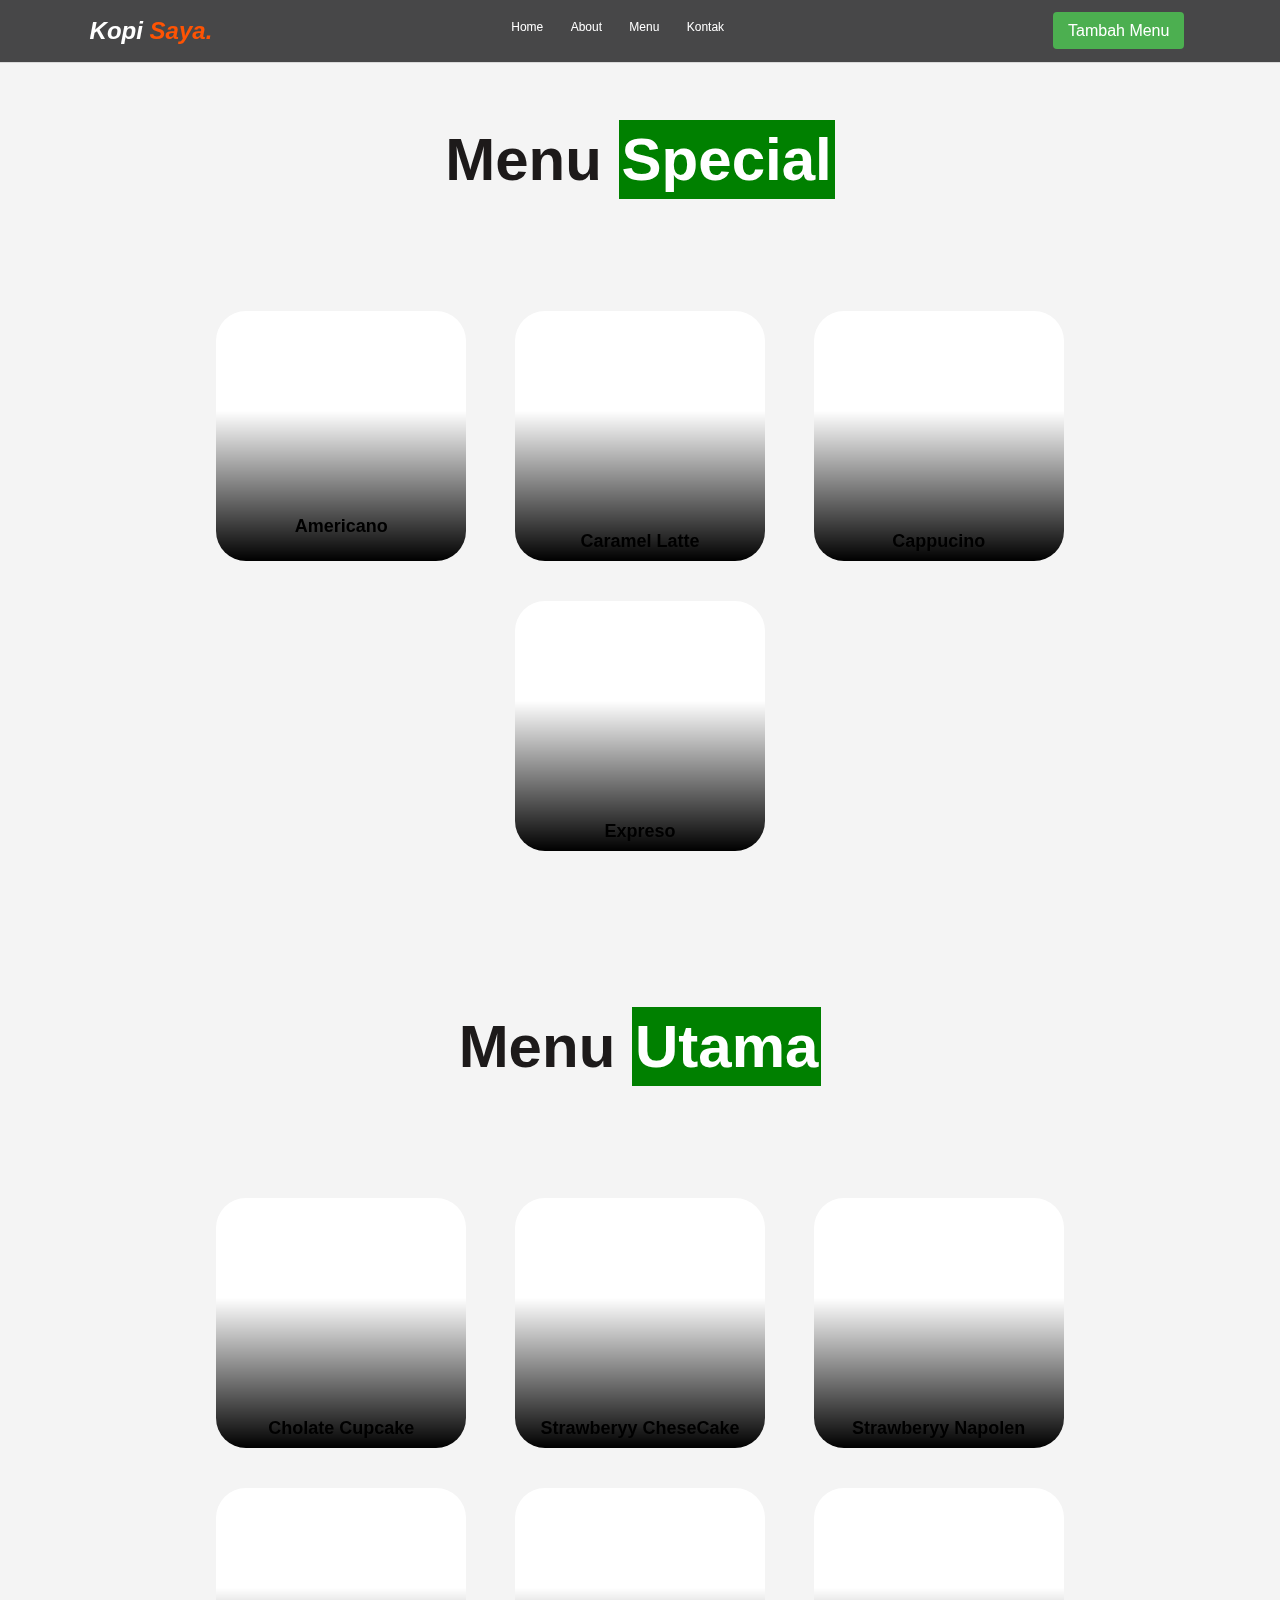
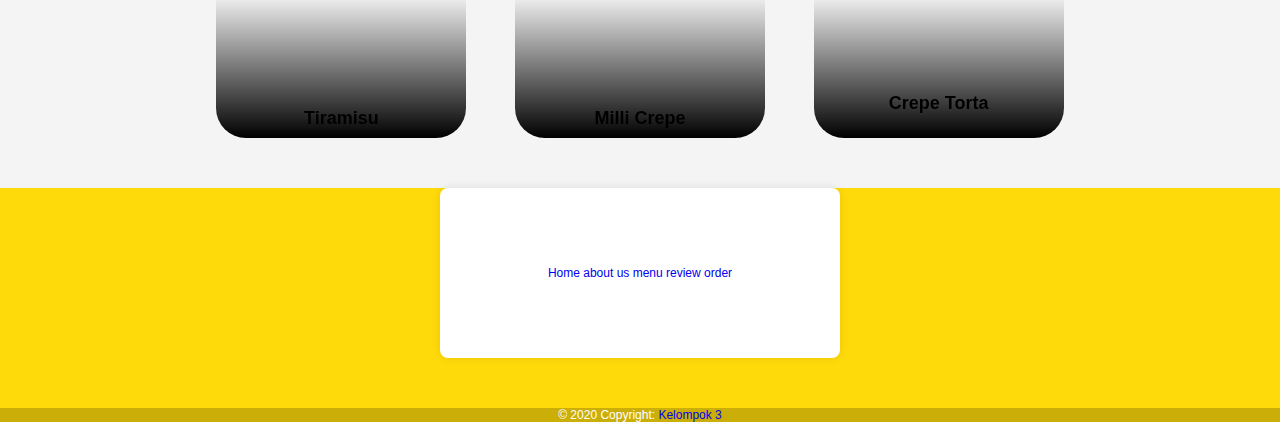
==== Implementasi UI&UX/menu.html @ 90f79f14 "update style css, menambah tampilan menu, dan menambah fitur tambahmenu" ====
<!DOCTYPE html>
<html lang="en">

<head>
    <meta charset="UTF-8">
    <meta http-equiv="X-UA-Compatible" content="IE=edge">
    <meta name="viewport" content="width=device-width, initial-scale=1.0">
    <title>Tubes</title>
    <link rel="stylesheet" href="css/style.css" />
    <link rel="stylesheet" href="fontawesome-free-6.1.1-web/css/all.css" />
    <link rel="stylesheet" href="fontawesome-free-6.1.1-web/css/brands.css" />

</head>

<body>
    <body>
        <!-- Navbar Start-->
 
            <nav class="navbar">
                <a class="navbar-logo">Kopi <span>Saya.</span></a>

                <div class="navbar-nav">
                    <a href="index.html">Home</a>
                    <a href="#about">About</a>
                    <a href="#menu">Menu</a>
                    <a href="#contact">Kontak</a>
                </div>

                <div class="navbar-extra">
                    <a href="#" id="search"> <i data-feather="search"></i> </a>
                    <a href="#" id="shopping-cart"><i data-feather="shopping-cart"></i> </a>
                    <a href="#" id="hamburger-menu"><i data-feather="menu"></i> </a>
                    <a href="tambahmenu.html" class="btn-tambah-menu">Tambah Menu</a> 
                </div>
            </nav>

        <!-- Navbar End-->

    <!-- Home Section starts -->

    

    <!-- Home Section end -->



    <!-- Menu Card Section starts -->
    <section id="special" class="container-fluid">
        <div class="heading text-center">
            <h1>Menu <span>Special</span></h1>
        </div>
        <div class="card-container">
            <div class="card ">
                <img src="./img/Menu/Americano.jpg" alt=" ">
                <div class="con-text ">
                    <h2>Americano</h2>
                    <p>Iced Americano adalah minuman kopi yang menyegarkan, berani, dan lezat! Es americano merupakan salah satu minuman terbaik di musim panas
                        <button>
                            Rp.150000
                         </button>
                    </p>
                </div>

            </div>
            <div class="card ">
                <img src="./img/Menu/CaramelLatter.jpg" alt=" ">
                <div class="con-text ">
                    <h2>Caramel Latte</h2>
                    <p>Caramel latte adalah jenis minuman kopi yang mengandung espresso, susu, dan saus karamel.
                        <button>
                      Rp.12000
                    </button>
                    </p>
                </div>
            </div>

            <div class="card ">
                <img src="./img/Menu/cappucino.jpg" alt=" ">
                <div class="con-text ">
                    <h2>Cappucino</h2>
                    <p>Rasanya yang manis membuat jenis kopi ini mudah digemari dan bisa diterima oleh lidah semua orang
                        <button>
                       Rp.10000
                    </button>
                    </p>
                </div>
            </div>
            <div class="card ">
                <img src="./img/Menu/cafe-expreso.jpg" alt=" ">
                <div class="con-text ">
                    <h2>Expreso</h2>
                    <p> kopi yang dihasilkan dari proses penyeduhan kopi dengan tekanan dan suhu tinggi
                        <button>
                        Rp.13000
                    </button>
                    </p>
                </div>
            </div>
        </div>
    </section>


    <section id="utama" class="container-fluid">
        <div class="heading text-center">
            <h1>Menu <span>Utama</span></h1>
        </div>
        <div class="card-container">
            <div class="card ">
                <img src="./img/Menu/Cholate cupcake.jpg" alt=" ">
                <div class="con-text ">
                    <h2>Cholate Cupcake</h2>
                    <p>
                        <button>
                        Rp.16.000
                    </button>
                    </p>
                </div>
            </div>
            <div class="card ">
                <img src="./img/Menu/Strawberyy CheseCake.jpg" alt=" ">
                <div class="con-text ">
                    <h2>Strawberyy CheseCake</h2>
                    <p>
                        <button>
                        Rp.20.000
                    </button>
                    </p>
                </div>
            </div>
            <div class="card ">
                <img src="./img/Menu/Strawberyy Napolen.jpg" alt=" ">
                <div class="con-text ">
                    <h2>Strawberyy Napolen</h2>
                    <p>
                        <button>
                        Rp.25.000
                    </button>
                    </p>
                </div>
            </div>
            <div class="card ">
                <img src="./img/Menu/Tiramisu Layer Cake.jpg" alt=" ">
                <div class="con-text ">
                    <h2>Tiramisu</h2>
                    <p>
                       Rp.9000
                    </button>
                    </p>
                </div>
            </div>
            <div class="card ">
                <img src="./img/Menu/h o l l a.jfif" alt=" ">
                <div class="con-text ">
                    <h2>Milli Crepe</h2>
                    <p>
                        Rp.15.000
                    </button>
                    </p>
                </div>
            </div>
            <div class="card ">
                <img src="./img/Menu/Matcha crepe torta - a francia és japán csoda-süti - M Matcha.jfif" alt=" ">
                <div class="con-text ">
                    <h2>Crepe Torta</h2>
                    <p>Karedok adalah makanan khas Sunda yang mempunyai kemiripan dengan gado-gado. Karedok menyajikan berbagai sayuran dengan saus kacang tanah dengan kepedasan yang bisa menggugah selera..
                        <button>
                        Rp.13.000
                    </button>
                    </p>
                </div>
            </div>
        </div>
    </section>

    <!-- Menu Card Section end -->

    <!-- footer section start -->

    <!-- Remove the container if you want to extend the Footer to full width. -->
    <footer class="text-center text-lg-start text-white" style="background-color: hwb(51 4% 0%)">
        <!-- Grid container -->
        <div class="container p-4 pb-0">
            <!-- Section: Links -->
            <section class="">
                <!--Grid row-->
                <div class="row">


                    <hr class="w-100 clearfix d-md-none" />

                    <!-- Grid column -->
                    <div class="text-center" align="center">
                        </i>
                        <h1 class="text-uppercase mb-2 font-weight-bold">Link</h1>
                        <ul>
                            <a class="active" href="index.html">Home</a>
                            <a href="/about.html">about us</a>
                            <a href="/menu.html">menu</a>

                            <a href="review.html">review</a>
                            <a href="order.html">order</a>
                        </ul>
                    </div>
                    <!-- Grid column -->

                    <hr class="w-100 clearfix d-md-none" />

                    <!-- Grid column -->
                    <hr class="w-100 clearfix d-md-none" />

                    <!-- Grid column -->
                    <div class="col-md-3 col-lg-2 col-xl-2 mx-auto mt-3" align="center">
                        <h1 class="text-uppercase mb-4 font-weight-bold">Follow us</h1>

                        <!-- Facebook -->
                        <a class="btn btn-primary btn-floating m-1" style="background-color: #3b5998" href="#!" role="button"><i class="fab fa-facebook-f"></i
        ></a>

                        <!-- Twitter -->
                        <a class="btn btn-primary btn-floating m-1" style="background-color: #55acee" href="#!" role="button"><i class="fab fa-twitter"></i
        ></a>

                        <!-- Google -->
                        <a class="btn btn-primary btn-floating m-1" style="background-color: #dd4b39" href="#!" role="button"><i class="fab fa-google"></i
        ></a>

                        <!-- Instagram -->
                        <a class="btn btn-primary btn-floating m-1" style="background-color: #ac2bac" href="#!" role="button"><i class="fab fa-instagram"></i
        ></a>

                        <!-- Linkedin -->
                        <a class="btn btn-primary btn-floating m-1" style="background-color: #0082ca" href="#!" role="button"><i class="fab fa-linkedin-in"></i
        ></a>
                        <!-- Github -->
                        <a class="btn btn-primary btn-floating m-1" style="background-color: #333333" href="#!" role="button"><i class="fab fa-github"></i
        ></a>
                    </div>
                </div>
                <!--Grid row-->
            </section>
            <!-- Section: Links -->
        </div>
        <!-- Grid container -->

        <!-- Copyright -->
        <div class="" align="center" style="background-color: rgba(0, 0, 0, 0.2)">
            © 2020 Copyright:
            <a class="text-white" href="https://mdbootstrap.com/">Kelompok 3</a>
        </div>
        <!-- Copyright -->
    </footer>
    <!-- Footer -->
    <!-- Footer -->

    </div>
    <!-- End of .container -->
    <!-- footer section end -->
    <!-- custom js -->
    <script src="./file js/script.js"></script>
    <script src="./file js/jquary.js"></script>
</body>

</html>
---- Implementasi UI&UX/css/style.css ----
:root {
  --bg: #ffffff;
  --primary: #fe5303;
  --orange: #ff7800;
  --green: green;
  --black: black;
  --light-color: #666;
  --box-shadow: 0 .5rem 1.5rem rgba(0, 0, 0, .1);
  --border: .2rem solid rgba(0, 0, 0, .1);
  --outline: .1rem solid rgba(0, 0, 0, .1);
  --outline-hover: 2.rem solid var(var(--black))
}

* {
  margin: 0;
  padding: 0;
  box-sizing: border-box;
  outline: none;
  border: none;
  text-decoration: none;
}

body {
  font-family: "Roboto", sans-serif;
  background-color: var(--bg);
  color: #fff;
  min-height: 2000px;
}

.navbar {
  display: flex;
  justify-content: space-between;
  align-items: center;
  padding: 1.4rem 7%;
  background-color: rgba(27, 27, 29, 0.8);
  border-bottom: 1px solid #d9d9d9;
  position: fixed;
  top: 0;
  left: 0;
  right: 0;
  z-index: 9999;
}

.navbar .navbar-logo {
  font-size: 2rem;
  font-weight: 700;
  color: #fff;
  font-style: italic;
}

.navbar .navbar-logo span {
  color: var(--primary);
}

.navbar .navbar-nav a {
  color: #fff;
  display: inline-block;
  font-size: 1rem;
  margin: 0 1rem;
}

.navbar .navbar-nav a:hover {
  color: var(--primary);
}

.navbar .navbar-nav a::after {
  content: "";
  display: block;
  padding-bottom: 0.5rem;
  border-bottom: 0.1rem solid var(--primary);
  transform: scaleX(0);
  transition: 0.2s linear;
}

.navbar .navbar-nav a:hover::after {
  transform: scaleX(0.5);
}

.navbar .navbar-extra a {
  color: #fff;
  margin: 0 0.5rem;
}

.navbar .navbar-extra a:hover {
  color: var(--primary);
}

#hamburger-menu {
  display: none;
}

/* Tambahkan pada file style.css */
.btn-tambah-menu {
  background-color: #4caf50;
  color: #fff;
  padding: 10px 15px;
  border: none;
  border-radius: 4px;
  cursor: pointer;
  font-size: 16px;
  margin-left: 10px; /* Sesuaikan dengan kebutuhan */
}

.btn-tambah-menu:hover {
  background-color: #45a049;
}

/* Text */
.heading {
  text-align: center;
  padding: 10rem 0;
  padding-bottom: 3rem;
  font-size: 2.5rem;
  color: #1d1a1a;
}
.heading span {
  background: var(--green);
  color: #fff;
  display: inline-block;
  padding: 5px 3px;
  clip-path: inset(100% 0, 93% 50%, 100% 99%, 0% 100%, 7% 50%, 0% 0%);
}

.features .box-container {
  display: grid;
  grid-template-columns: repeat(auto-fit, minmax(20rem, 1fr));
  gap: 1rem;
}

.features .box-container .box {
  padding: 3rem 2rem;
  background: #fff;
  outline: var(--outline);
  outline-offset: -1rem;
  text-align: center;
  box-shadow: var(--box-shadow);
}

.features .box-container .box:hover {
  outline: var(--outline-hover);
  outline-offset: -0rem;
}

.features .box-container .box img {
  margin: -1rem 0;
  height: 8rem;
  width: 8rem;
}

.features .box-container .box h3 {
  font-size: 2.5rem;
  line-height: 1.8;
  color: var(--black);
}

.features .box-container .box p {
  font-size: 1rem;
  line-height: 1.8;
  color: var(--light-color);
  padding: 1rem 0;
}
/* end Text */


/*Hero Section Start*/
.hero {
  min-height: 100vh;
  display: flex;
  align-items: center;
  justify-content: space-between;
  background-image: url(../img/Hero.jpg);
  background-repeat: no-repeat;
  background-size: cover;
  background-position: center;
  position: relative;
}

.hero::after {
  content: "";
  display: block;
  position: absolute;
  width: 100%;
  height: 30%;
  bottom: 0;
  background: linear-gradient(
    0deg,
    rgb(27, 27, 29) 8%,
    rgba(255, 255, 255, 0) 50%
  );
}

.hero .content {
  padding: 1.4rem 7%;
  max-width: 120rem;
  padding-left: 41rem;
}

.hero .content h1 {
  font-size: 2em;
  color: #fff;
  color: #1b1b1d;
  text-shadow: 1px 1px 3px rgba(1, 1, 3, 0.5);
  line-height: 1.2;
}

.hero .content h1 span {
  color: var(--primary);
}

.hero .content p {
  font-size: 1.2rem;
  margin-top: 1.2;
  line-height: 1.4;
  font-weight: 100;
  color: #1b1b1d;
  text-shadow: 1px 1px 3px rgba(1, 1, 3, 0.5);
}

.hero .content .cta {
  margin-top: 1rem;
  display: inline-block;
  padding: 1rem 3rem;
  font-size: 1.4rem;
  color: #fff;
  background-color: var(--primary);
  border-radius: 0.5rem;
  box-shadow: 1px 1px 3px rgba(1, 1, 3, 0.5);
}
/*Hero Section End*/

/*About Section Start*/
.about {
  padding: 8rem 7% 1.4rem;
  text-align: center;
}

.about .about1 {
  display: inline-block;
  justify-content: space-between;
  align-items: center;
  position: fixed;
}

.about .about1 h1 {
  flex: 1;
  text-align: center;
  font-size: 1rem;
  margin-bottom: 3rem;
}

.about .about1 h2 {
  flex: 1;
  text-align: center;
  font-size: 1rem;
  margin-bottom: 3rem;
}

.about .about1 h3 {
  flex: 1;
  text-align: center;
  font-size: 1rem;
  margin-bottom: 3rem;
}

.about .about1 h4 {
  flex: 1;
  text-align: center;
  font-size: 1rem;
  margin-bottom: 3rem;
}

.about h1 span {
  color: var(--primary);
}
.about h2 span {
  color: var(--primary);
}
.about h3 span {
  color: var(--primary);
}
.about h4 span {
  color: var(--primary);
}

.about .row {
  display: flex;
}

.about .row .about-img {
  flex: 1 1 45rem;
}

.about .row .about-img img {
  width: 100%;
}

.about .row .content {
  flex: 1 1 35rem;
  padding: 0 1rem;
}

/*About Section End*/

/* Menu start */


/* <!-- Menu Card Section starts --> */

.card-container {
  width: 70%;
  display: flex;
  align-items: center;
  justify-content: space-around;
  flex-wrap: wrap;
  margin: 3rem auto;
}

.card {
  width: 250px;
  height: 250px;
  border-radius: 30px;
  background-color: #fff;
  overflow: hidden;
  position: relative;
  display: flex;
  align-items: center;
  justify-content: center;
  cursor: pointer;
  transition: all .25s ease;
  backface-visibility: hidden;
  margin-top: 40px;
}
 h2{
  color: #fff;
 }
.card:hover {
  transform: scale(.9);
}

.card:hover:after {
  height: 280px;
}

.card:hover .con-text p {
  margin-bottom: 0px;
  opacity: 1;
  font-size: 130%;
}

.card:hover img {
  transform: scale(1.25);
}

.card:hover .ul {
  transform: translate(0);
  opacity: 1;
}

.card:after {
  width: 100%;
  content: '';
  left: 0px;
  bottom: 0px;
  height: 150px;
  position: absolute;
  background: linear-gradient(180deg, rgba(0, 0, 0, 0) 0%, rgb(0, 0, 0, 1) 100%);
  z-index: 20;
  transition: all .25s ease;
}

.card img {
  height: 150%;
  z-index: 10;
  transition: all .25s ease;
}

.card .con-text {
  z-index: 30;
  position: absolute;
  bottom: 0px;
  color: #fff;
  padding: 20px;
  padding-bottom: 30px;
}

.card .con-text p {
  font-size: .8rem;
  opacity: 0;
  margin-bottom: -170px;
  transition: all .25s ease;
  display: flex;
  align-items: center;
  justify-content: flex-end;
  flex-direction: column;
  font-size: 130%;
}

.card .con-text p button {
  padding: 7px 17px;
  border-radius: 12px;
  background: transparent;
  border: 2px solid #fff;
  color: #fff;
  margin-top: 10px;
  margin-left: auto;
  cursor: pointer;
  transition: all .25s ease;
  font-family: poppins;
  font-size: .75rem;
  outline: none;
}

.card .con-text p button:hover {
  background: #fff;
  color: #000;
}

.ul {
  position: absolute;
  right: 10px;
  display: flex;
  align-items: center;
  justify-content: center;
  flex-direction: column;
  z-index: 40;
  border-radius: 14px;
  padding-left: 0px;
  padding-top: 8px;
  padding-bottom: 8px;
  top: 0px;
  opacity: 0;
  transform: translate(100%);
  transition: all .25s ease;
}

.ul li {
  background: #fff;
  list-style: none;
  width: 40px;
  height: 40px;
  display: flex;
  align-items: center;
  justify-content: center;
  opacity: .7;
  transition: all .25s ease;
  backface-visibility: hidden;
}

.ul li:last-child {
  border-radius: 0px 0px 12px 12px;
}

.ul li:first-child {
  border-radius: 12px 12px 0px 0px;
}

.ul li:hover {
  opacity: 1;
  transform: translate(-7px, -4px);
  border-radius: 6px;
}

.ul li i {
  font-size: 1.4rem;
  color: #000;
}


/* <!-- Menu Card Section end --> */


/* Menu End */

/* Tambah Menu Start */
body {
  width: 100%;
  font-family: Arial, sans-serif;
  margin: 0;
  padding: 0;
  background-color: #f4f4f4;
}

.container {
  max-width: 400px;
  margin: 50px auto;
  background-color: #fff;
  padding: 50px;
  border-radius: 8px;
  box-shadow: 0 0 10px rgba(0, 0, 0, 0.1);
}

h2 {
  text-align: center;
  color: #000;
}

label {
  display: block;
  margin-bottom: 8px;
}

input,
select {
  width: 100%;
  padding: 8px;
  margin-bottom: 16px;
  border: 1px solid #ccc;
  border-radius: 4px;
  box-sizing: border-box;
}

button {
  background-color: #4caf50;
  color: #fff;
  padding: 10px 15px;
  border: none;
  border-radius: 4px;
  cursor: pointer;
  font-size: 16px;
}

button:hover {
  background-color: #45a049;
}

/* tambah Menu End */
/*---------------------------------------------------------------------------------------*/
/* Media Queries */

/* Laptop */
@media (max-width: 1366px) {
  html {
    font-size: 75%;
  }
}

/* Tablet */
@media (max-width: 768px) {
  html {
    font-size: 62.5%;
  }

  #hamburger-menu {
    display: inline-block;
  }

  .navbar .navbar-nav {
    position: absolute;
    top: 100%;
    right: -100%;
    background-color: #fff;
    width: 30rem;
    height: 100vh;
  }

  .navbar .navbar-nav.active {
    right: 0;
  }

  .navbar .navbar-nav a {
    color: var(--primary);
    display: block;
    margin: 1.5rem;
    padding: 0.5rem;
    font-size: 2rem;
  }

  .navbar .navbar-nav a::after {
    transform-origin: 0 0;
  }

  .navbar .navbar-nav a:hover::after {
    transform: scaleX(0.2);
  }

  .hero .content {
    padding-left: 25rem;
  }

  .hero .content h1 {
    font-size: 1.7em;
  }

  .hero .content p {
    font-size: 0.9rem;
  }

  .hero .content .cta {
    font-size: 1.1rem;
  }
}

/* Mobile Phone */
@media (max-width: 450px) {
  html {
    font-size: 55%;
  }
  .hero .content {
    padding-left: 22rem;
  }

  .hero .content h1 {
    font-size: 1.4em;
  }

  .hero .content p {
    font-size: 0.6rem;
  }

  .hero .content .cta {
    font-size: 0.8rem;
  }
}
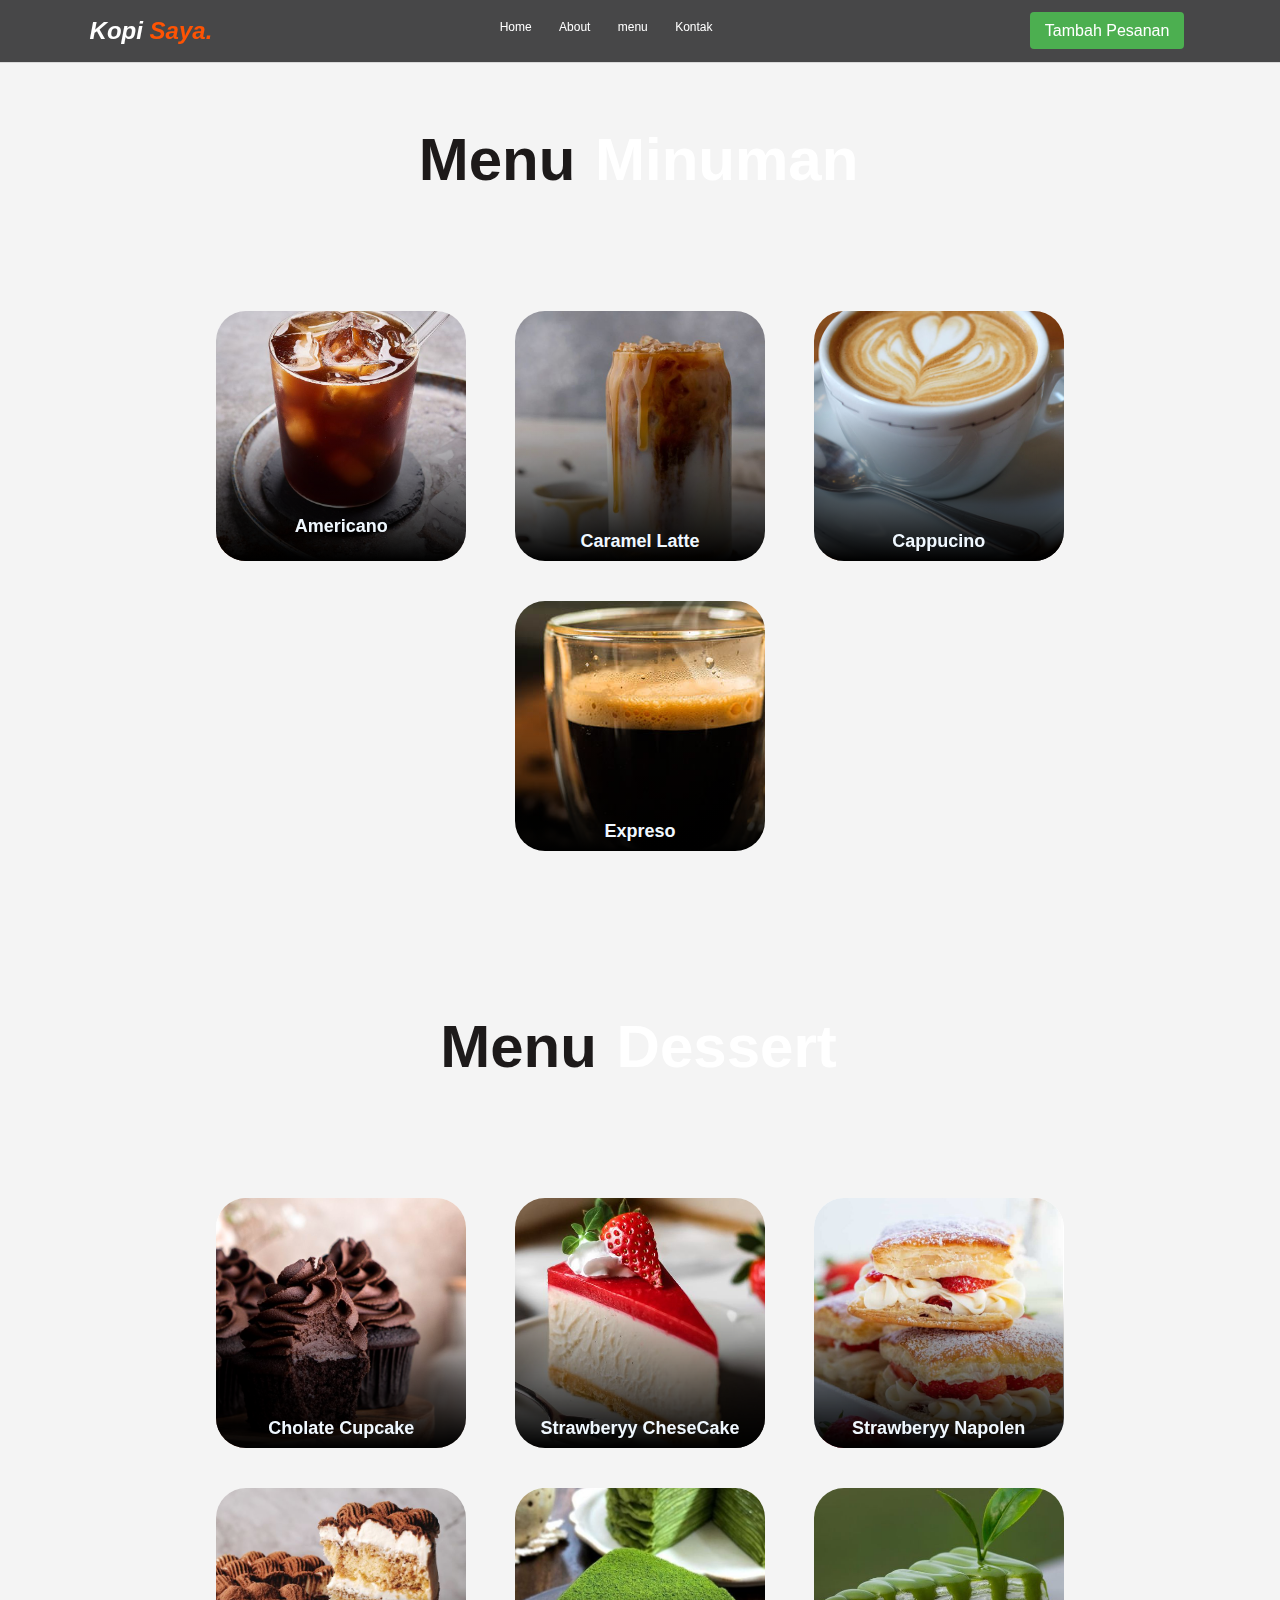
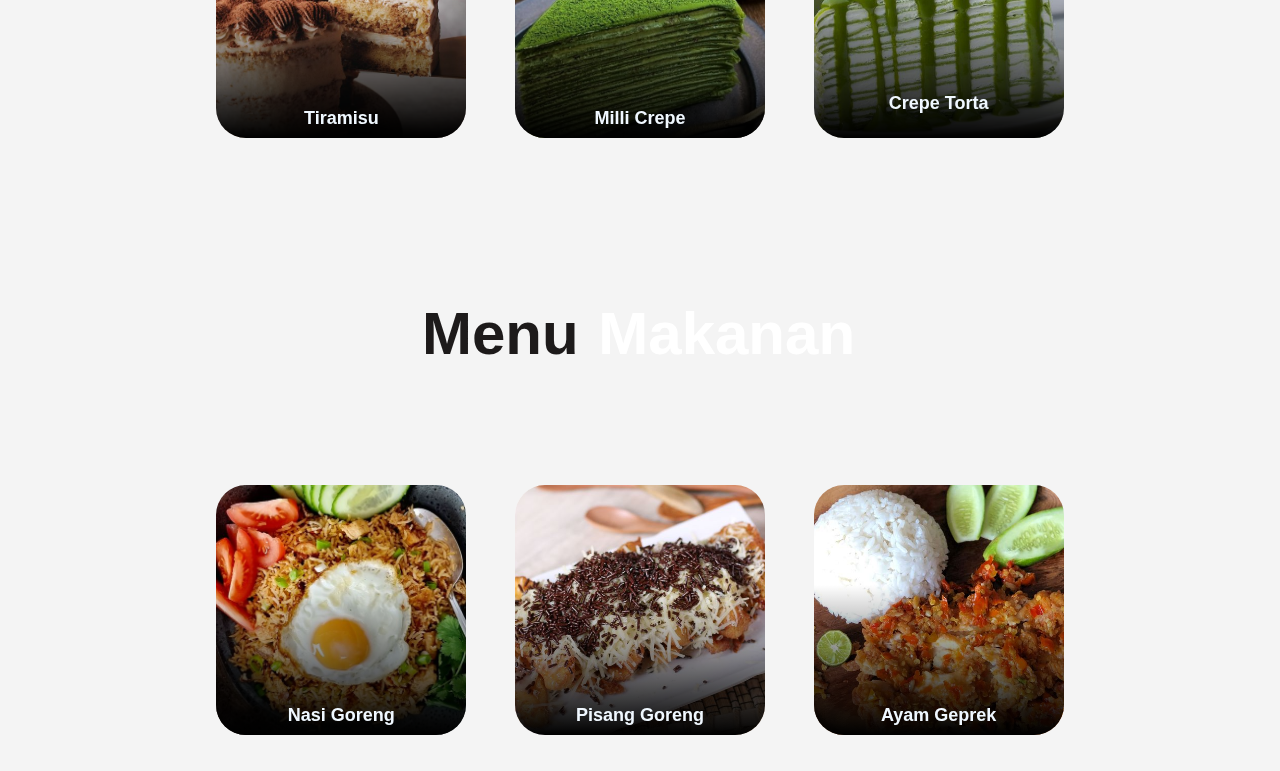
==== commit 568c28e6: "Update index, menu html, css, dan img menu" ====
--- a/Implementasi UI&UX/menu.html
+++ b/Implementasi UI&UX/menu.html
@@ -9,7 +9,6 @@
     <link rel="stylesheet" href="css/style.css" />
     <link rel="stylesheet" href="fontawesome-free-6.1.1-web/css/all.css" />
     <link rel="stylesheet" href="fontawesome-free-6.1.1-web/css/brands.css" />
-
 </head>
 
 <body>
@@ -22,7 +21,7 @@
                 <div class="navbar-nav">
                     <a href="index.html">Home</a>
                     <a href="#about">About</a>
-                    <a href="#menu">Menu</a>
+                    <a href="menu.html">menu</a>
                     <a href="#contact">Kontak</a>
                 </div>
 
@@ -30,7 +29,8 @@
                     <a href="#" id="search"> <i data-feather="search"></i> </a>
                     <a href="#" id="shopping-cart"><i data-feather="shopping-cart"></i> </a>
                     <a href="#" id="hamburger-menu"><i data-feather="menu"></i> </a>
-                    <a href="tambahmenu.html" class="btn-tambah-menu">Tambah Menu</a> 
+                    <!-- tambah menu link menu pesanan -->
+                    <a href="" class="btn-tambah-menu">Tambah Pesanan</a> 
                 </div>
             </nav>
 
@@ -47,13 +47,13 @@
     <!-- Menu Card Section starts -->
     <section id="special" class="container-fluid">
         <div class="heading text-center">
-            <h1>Menu <span>Special</span></h1>
+            <h1>Menu <span>Minuman</span></h1>
         </div>
         <div class="card-container">
             <div class="card ">
                 <img src="./img/Menu/Americano.jpg" alt=" ">
                 <div class="con-text ">
-                    <h2>Americano</h2>
+                    <h2 style="color:aliceblue;">Americano</h2>
                     <p>Iced Americano adalah minuman kopi yang menyegarkan, berani, dan lezat! Es americano merupakan salah satu minuman terbaik di musim panas
                         <button>
                             Rp.150000
@@ -65,7 +65,7 @@
             <div class="card ">
                 <img src="./img/Menu/CaramelLatter.jpg" alt=" ">
                 <div class="con-text ">
-                    <h2>Caramel Latte</h2>
+                    <h2 style="color:aliceblue;">Caramel Latte</h2>
                     <p>Caramel latte adalah jenis minuman kopi yang mengandung espresso, susu, dan saus karamel.
                         <button>
                       Rp.12000
@@ -77,7 +77,7 @@
             <div class="card ">
                 <img src="./img/Menu/cappucino.jpg" alt=" ">
                 <div class="con-text ">
-                    <h2>Cappucino</h2>
+                    <h2 style="color:aliceblue;">Cappucino</h2>
                     <p>Rasanya yang manis membuat jenis kopi ini mudah digemari dan bisa diterima oleh lidah semua orang
                         <button>
                        Rp.10000
@@ -88,7 +88,7 @@
             <div class="card ">
                 <img src="./img/Menu/cafe-expreso.jpg" alt=" ">
                 <div class="con-text ">
-                    <h2>Expreso</h2>
+                    <h2 style="color:aliceblue;">Expreso</h2>
                     <p> kopi yang dihasilkan dari proses penyeduhan kopi dengan tekanan dan suhu tinggi
                         <button>
                         Rp.13000
@@ -102,13 +102,13 @@
 
     <section id="utama" class="container-fluid">
         <div class="heading text-center">
-            <h1>Menu <span>Utama</span></h1>
+            <h1>Menu <span>Dessert</span></h1>
         </div>
         <div class="card-container">
             <div class="card ">
                 <img src="./img/Menu/Cholate cupcake.jpg" alt=" ">
                 <div class="con-text ">
-                    <h2>Cholate Cupcake</h2>
+                    <h2 style="color:aliceblue;">Cholate Cupcake</h2>
                     <p>
                         <button>
                         Rp.16.000
@@ -119,7 +119,7 @@
             <div class="card ">
                 <img src="./img/Menu/Strawberyy CheseCake.jpg" alt=" ">
                 <div class="con-text ">
-                    <h2>Strawberyy CheseCake</h2>
+                    <h2 style="color:aliceblue;">Strawberyy CheseCake</h2>
                     <p>
                         <button>
                         Rp.20.000
@@ -130,7 +130,7 @@
             <div class="card ">
                 <img src="./img/Menu/Strawberyy Napolen.jpg" alt=" ">
                 <div class="con-text ">
-                    <h2>Strawberyy Napolen</h2>
+                    <h2 style="color:aliceblue;">Strawberyy Napolen</h2>
                     <p>
                         <button>
                         Rp.25.000
@@ -141,7 +141,7 @@
             <div class="card ">
                 <img src="./img/Menu/Tiramisu Layer Cake.jpg" alt=" ">
                 <div class="con-text ">
-                    <h2>Tiramisu</h2>
+                    <h2 style="color:aliceblue;">Tiramisu</h2>
                     <p>
                        Rp.9000
                     </button>
@@ -151,7 +151,7 @@
             <div class="card ">
                 <img src="./img/Menu/h o l l a.jfif" alt=" ">
                 <div class="con-text ">
-                    <h2>Milli Crepe</h2>
+                    <h2 style="color:aliceblue;">Milli Crepe</h2>
                     <p>
                         Rp.15.000
                     </button>
@@ -161,7 +161,7 @@
             <div class="card ">
                 <img src="./img/Menu/Matcha crepe torta - a francia és japán csoda-süti - M Matcha.jfif" alt=" ">
                 <div class="con-text ">
-                    <h2>Crepe Torta</h2>
+                    <h2 style="color:aliceblue;">Crepe Torta</h2>
                     <p>Karedok adalah makanan khas Sunda yang mempunyai kemiripan dengan gado-gado. Karedok menyajikan berbagai sayuran dengan saus kacang tanah dengan kepedasan yang bisa menggugah selera..
                         <button>
                         Rp.13.000
@@ -172,85 +172,51 @@
         </div>
     </section>
 
+
+    <section id="utama" class="container-fluid">
+        <div class="heading text-center">
+            <h1>Menu <span>Makanan</span></h1>
+        </div>
+        <div class="card-container">
+            <div class="card ">
+                <img src="./img/Menu/Nasi Goreng (Indonesian Fried Rice) - Sugar Spice & More.jpg" alt=" ">
+                <div class="con-text ">
+                    <h2 style="color:aliceblue;">Nasi Goreng</h2>
+                    <p>
+                        <button>
+                        Rp.16.000
+                    </button>
+                    </p>
+                </div>
+            </div>
+            <div class="card ">
+                <img src="./img/Menu/Pisang goreng dengan taburi keju dan meises.jpg" alt=" ">
+                <div class="con-text ">
+                    <h2 style="color:aliceblue;">Pisang Goreng</h2>
+                    <p>
+                        <button>
+                        Rp.20.000
+                    </button>
+                    </p>
+                </div>
+            </div>
+            <div class="card ">
+                <img src="./img/Menu/Ayam geprek.jpg" alt=" ">
+                <div class="con-text ">
+                    <h2 style="color:aliceblue;">Ayam Geprek</h2>
+                    <p>
+                        <button>
+                        Rp.25.000
+                    </button>
+                    </p>
+                </div>
+            </div>
+            
+            </div>
+        </div>
+    </section>
+
     <!-- Menu Card Section end -->
-
-    <!-- footer section start -->
-
-    <!-- Remove the container if you want to extend the Footer to full width. -->
-    <footer class="text-center text-lg-start text-white" style="background-color: hwb(51 4% 0%)">
-        <!-- Grid container -->
-        <div class="container p-4 pb-0">
-            <!-- Section: Links -->
-            <section class="">
-                <!--Grid row-->
-                <div class="row">
-
-
-                    <hr class="w-100 clearfix d-md-none" />
-
-                    <!-- Grid column -->
-                    <div class="text-center" align="center">
-                        </i>
-                        <h1 class="text-uppercase mb-2 font-weight-bold">Link</h1>
-                        <ul>
-                            <a class="active" href="index.html">Home</a>
-                            <a href="/about.html">about us</a>
-                            <a href="/menu.html">menu</a>
-
-                            <a href="review.html">review</a>
-                            <a href="order.html">order</a>
-                        </ul>
-                    </div>
-                    <!-- Grid column -->
-
-                    <hr class="w-100 clearfix d-md-none" />
-
-                    <!-- Grid column -->
-                    <hr class="w-100 clearfix d-md-none" />
-
-                    <!-- Grid column -->
-                    <div class="col-md-3 col-lg-2 col-xl-2 mx-auto mt-3" align="center">
-                        <h1 class="text-uppercase mb-4 font-weight-bold">Follow us</h1>
-
-                        <!-- Facebook -->
-                        <a class="btn btn-primary btn-floating m-1" style="background-color: #3b5998" href="#!" role="button"><i class="fab fa-facebook-f"></i
-        ></a>
-
-                        <!-- Twitter -->
-                        <a class="btn btn-primary btn-floating m-1" style="background-color: #55acee" href="#!" role="button"><i class="fab fa-twitter"></i
-        ></a>
-
-                        <!-- Google -->
-                        <a class="btn btn-primary btn-floating m-1" style="background-color: #dd4b39" href="#!" role="button"><i class="fab fa-google"></i
-        ></a>
-
-                        <!-- Instagram -->
-                        <a class="btn btn-primary btn-floating m-1" style="background-color: #ac2bac" href="#!" role="button"><i class="fab fa-instagram"></i
-        ></a>
-
-                        <!-- Linkedin -->
-                        <a class="btn btn-primary btn-floating m-1" style="background-color: #0082ca" href="#!" role="button"><i class="fab fa-linkedin-in"></i
-        ></a>
-                        <!-- Github -->
-                        <a class="btn btn-primary btn-floating m-1" style="background-color: #333333" href="#!" role="button"><i class="fab fa-github"></i
-        ></a>
-                    </div>
-                </div>
-                <!--Grid row-->
-            </section>
-            <!-- Section: Links -->
-        </div>
-        <!-- Grid container -->
-
-        <!-- Copyright -->
-        <div class="" align="center" style="background-color: rgba(0, 0, 0, 0.2)">
-            © 2020 Copyright:
-            <a class="text-white" href="https://mdbootstrap.com/">Kelompok 3</a>
-        </div>
-        <!-- Copyright -->
-    </footer>
-    <!-- Footer -->
-    <!-- Footer -->
 
     </div>
     <!-- End of .container -->
--- a/Implementasi UI&UX/css/style.css
+++ b/Implementasi UI&UX/css/style.css
@@ -98,7 +98,7 @@
   border-radius: 4px;
   cursor: pointer;
   font-size: 16px;
-  margin-left: 10px; /* Sesuaikan dengan kebutuhan */
+  margin-left: 10px; 
 }
 
 .btn-tambah-menu:hover {
@@ -114,7 +114,7 @@
   color: #1d1a1a;
 }
 .heading span {
-  background: var(--green);
+  background: var(--fe5303);
   color: #fff;
   display: inline-block;
   padding: 5px 3px;
@@ -300,6 +300,112 @@
 }
 
 /*About Section End*/
+/* AddMenu Start */
+body {
+  font-family: sans-serif;
+ 
+}
+
+table {
+  width: 90%;
+  border-collapse: collapse;
+  margin:100px;
+}
+
+th, td {
+  border: 1px solid black;
+  padding: 4px;
+  color :rgb(0, 0, 0);
+ 
+}
+
+th {
+  background-color: #000;
+  font-weight: bold;
+}
+
+.container {
+  max-width: 500px;
+
+}
+
+.btn {
+  margin-top: 2px;
+}
+
+.table-primary {
+  background-color: #dddddd;
+  font-weight: bold;
+}
+
+
+/* AddMenu End */ 
+
+/* Create Start */
+body {
+  font-family: 'Arial', sans-serif;
+  background-color: #f5f5f5;
+}
+
+.container {
+  width: 50%;
+  margin: auto;
+  padding: 20px;
+  background-color: #fff;
+  border-radius: 8px;
+  box-shadow: 0 0 10px rgba(0, 0, 0, 0.1);
+  margin-top: 50px;
+}
+
+.form-group {
+  margin-bottom: 15px;
+}
+
+label {
+  display: block;
+  margin-bottom: 5px;
+}
+
+input,
+select {
+  width: 100%;
+  padding: 8px;
+  margin-top: 5px;
+  margin-bottom: 10px;
+  box-sizing: border-box;
+  border: 1px solid #ccc;
+  border-radius: 4px;
+}
+
+button {
+  padding: 10px 15px;
+  background-color: #007bff;
+  color: #fff;
+  border: none;
+  border-radius: 4px;
+  cursor: pointer;
+}
+
+button:hover {
+  background-color: #0056b3;
+}
+
+.alert {
+  padding: 10px;
+  margin-bottom: 15px;
+  border-radius: 4px;
+  color: #721c24;
+  background-color: #f8d7da;
+  border: 1px solid #f5c6cb;
+}
+
+.alert-danger {
+  color: #721c24;
+  background-color: #f8d7da;
+  border: 1px solid #f5c6cb;
+}
+
+/* Create End */
 
 /* Menu start */
 
@@ -330,9 +436,11 @@
   backface-visibility: hidden;
   margin-top: 40px;
 }
- h2{
-  color: #fff;
- }
+
+h2{
+  color: #fff;
+}
+
 .card:hover {
   transform: scale(.9);
 }
@@ -412,7 +520,7 @@
 
 .card .con-text p button:hover {
   background: #fff;
-  color: #000;
+  color: #fff;
 }
 
 .ul {
